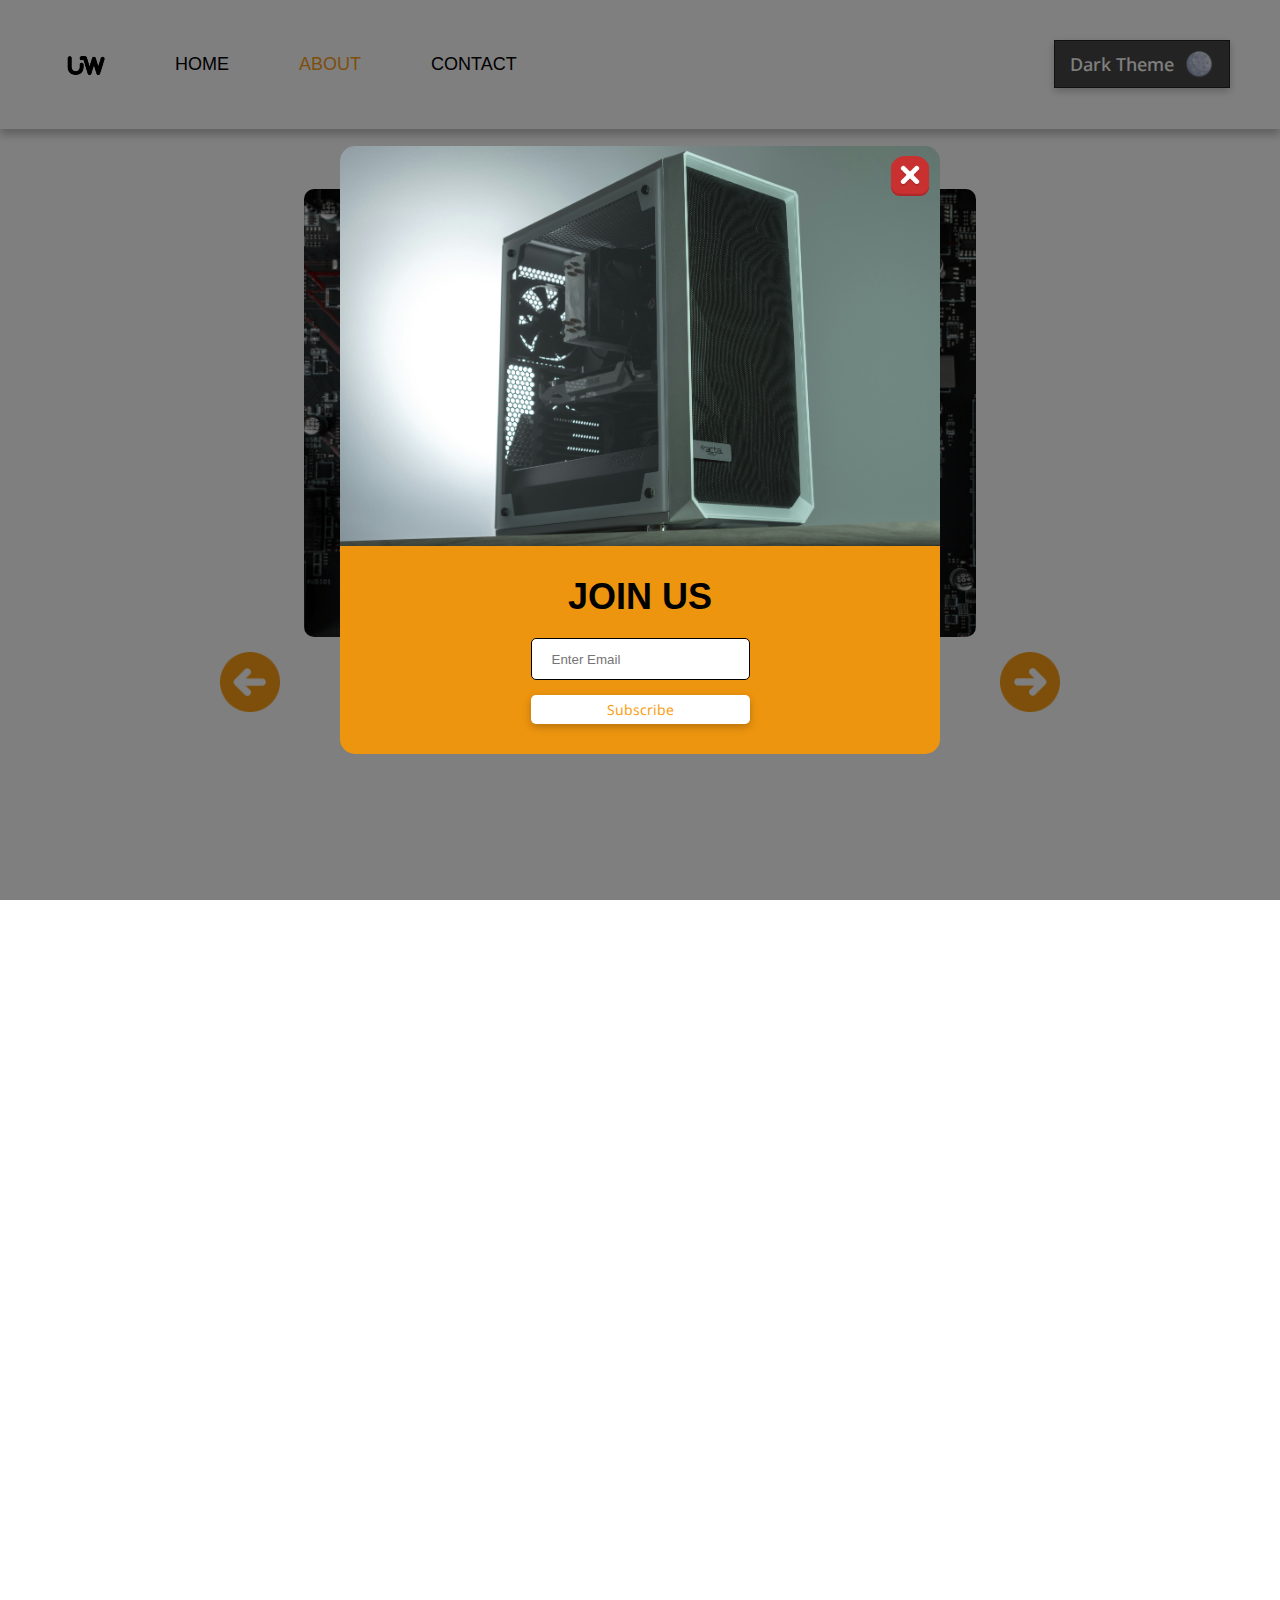
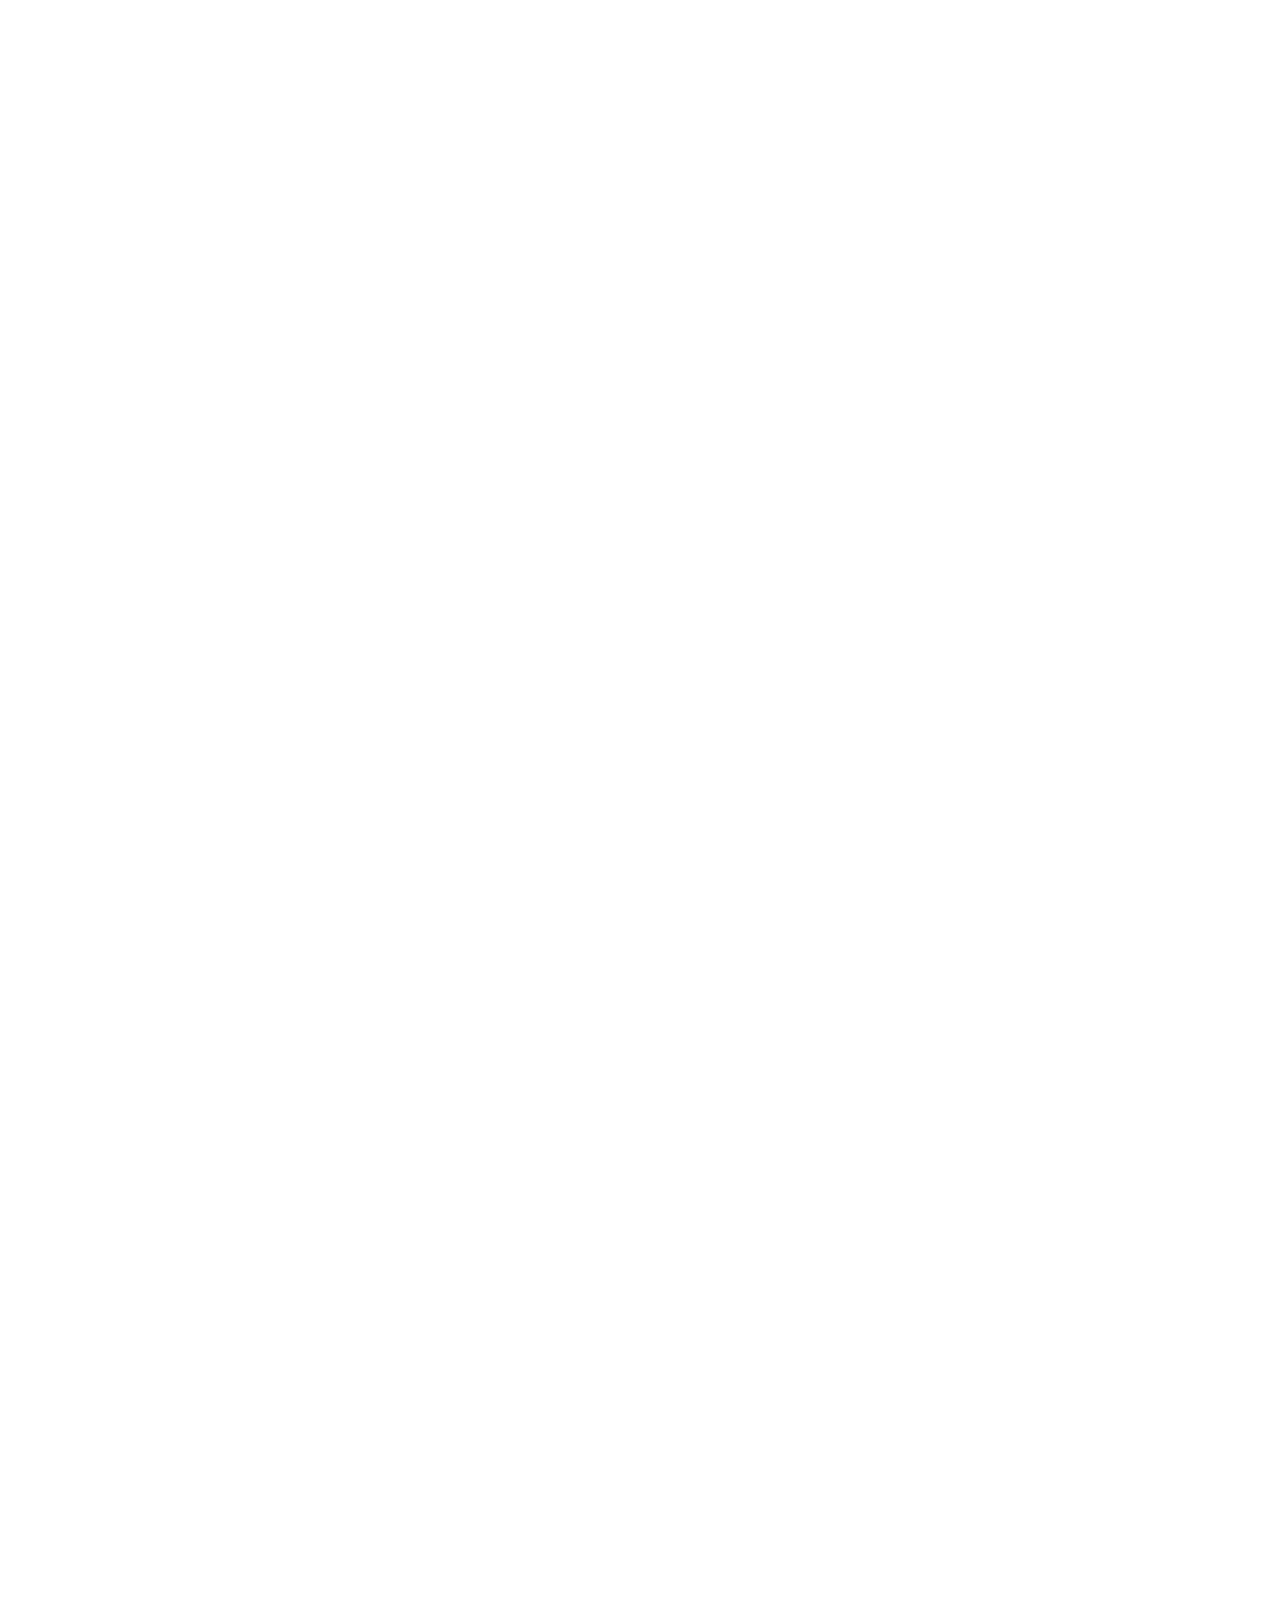
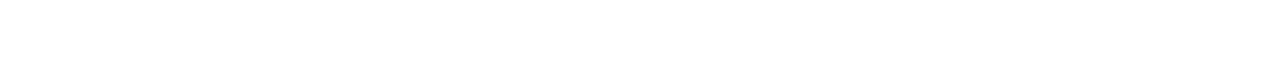
==== about.html @ 7d469d28 "Presque fini" ====
<!DOCTYPE html>
<html lang="en">
  <head>
    <meta charset="UTF-8" />
    <meta name="viewport" content="width=device-width, initial-scale=1.0" />
    <title>Uwon - About</title>
    <link rel="stylesheet" href="assets/css/general.css" />
    <script src="assets/js/about.js" type="module"></script>
  </head>
  <body data-theme="light">
    <nav>
      <div class="link">
        <img class="logo" src="assets/img/uwon-logo.png" alt="" />
      </div>
      <div class="theme">
        <div class="button-theme light hideButton" data-mode="light">
          <p>Light Theme</p>
          <img src="assets/imageContent/sun.png" alt="" />
        </div>
        <div class="button-theme dark" data-mode="dark">
          <p>Dark Theme</p>
          <img src="assets/imageContent/full-moon.png" alt="" />
        </div>
      </div>
    </nav>
    <main>
      <section class="popup_overlay animationHide noOpacity">
        <div class="newsletter">
          <div class="newsletter__exit" data-button="exit">
            <img src="./assets/imageContent/exit.png" alt="" />
          </div>
          <img src="./assets/imageContent/newletter.jpg" alt="" />
          <div class="newsletter__text">
            <h1>Join Us</h1>
            <form action="">
              <input type="email" name="email" placeholder="Enter Email" />
              <div class="button-newsletter">Subscribe</div>
            </form>
          </div>
        </div>
      </section>
      <section class="carousel noOpacity">
        <div class="imageContainer">
          <img src="" alt="" class="image" data-image="main" />
        </div>
        <div class="buttonContainer">
          <div class="button" data-direction="-1">
            <img src="./assets/imageContent/last.png" alt="" />
          </div>
          <div class="button" data-direction="1">
            <img src="./assets/imageContent/next.png" alt="" />
          </div>
        </div>
      </section>
      <section class="content noOpacity">
        <h1>About</h1>
        <p>
          Welcome to Uwons Tech, your ultimate destination for all things
          PC-related. Our store offers a comprehensive range of products
          designed to meet the needs of both casual users and tech enthusiasts.
          Whether you're looking for the latest graphics cards, high-performance
          CPUs, reliable motherboards, or fast SSDs, we have everything you need
          to build, upgrade, or repair your computer. Our knowledgeable staff is
          dedicated to providing expert advice and helping you find the perfect
          components for your setup. From gamers seeking cutting-edge technology
          to professionals needing top-tier hardware, Uwons Tech ensures you get
          the best performance out of your PC.
        </p>
        <p>
          <h1>Our Products</h1>
        <p>
          Uwons Tech offers a wide range of tech products to help you build and optimize your setup. From powerful graphics cards, processors, and motherboards to essential peripherals like keyboards, mice, and monitors, we source the best brands in the market. Our carefully curated inventory also includes storage solutions, cooling systems, and accessories that ensure your rig runs smoothly. No matter your tech needs, you'll find the components that deliver top performance at competitive prices.
        </p>
        </p>
      </section>
      <section class="content noOpacity">
        <h1>Why Chose us?</h1>
        <p>
          At Uwons Tech, we believe in providing more than just products—we deliver solutions tailored to your tech needs. Our team is composed of tech enthusiasts who understand the importance of quality and performance in every piece of hardware. Whether you're upgrading your gaming setup, building a custom PC, or looking for the latest tech innovations, we’ve got you covered. With our customer-first approach, we ensure fast shipping, expert advice, and ongoing support so you can shop with confidence and ease.
        </p>
        <p>
          Looking to build your dream PC? Uwons Tech offers expert guidance and the finest components to help bring your vision to life. Whether you’re aiming for a high-performance gaming machine or a workstation for heavy-duty tasks like video editing and 3D rendering, we provide the essential CPU, GPU, RAM, and other components that match your specific needs. Don’t settle for off-the-shelf solutions—experience the power of a custom-built PC with Uwons Tech’s carefully selected parts and expert advice.
        </p>
      </section>
      <section class="content noOpacity">
        <h1>Latest Tech Trends</h1>
        <p>
          Stay ahead of the curve with Uwons Tech as we bring you the latest in cutting-edge technology. From next-gen processors to the most advanced graphics cards and peripherals, we keep our inventory up-to-date with the newest releases from top tech brands. Our blog and product reviews will help you navigate through the evolving landscape of technology, ensuring you make informed choices that keep you on the forefront of innovation.
        </p>
        <p>
          <h1>Support and Services</h1>
          At Uwons Tech, we don’t just sell products—we provide long-term support to ensure your tech runs smoothly. Whether you need help choosing the right component, assistance with installation, or troubleshooting your system, our team of tech experts is here to guide you every step of the way. We also offer repair services and warranty options, so you can rest easy knowing that Uwons Tech has your back, even after your purchase.
        </p>
      </section>

      <section class="content noOpacity">
        <h1>A Propos</h1>
        <p>
          Welcome to Uwons Tech, your ultimate destination for all things
          PC-related. Our store offers a comprehensive range of products
          designed to meet the needs of both casual users and tech enthusiasts.
          Whether you're looking for the latest graphics cards, high-performance
          CPUs, reliable motherboards, or fast SSDs, we have everything you need
          to build, upgrade, or repair your computer. Our knowledgeable staff is
          dedicated to providing expert advice and helping you find the perfect
          components for your setup. From gamers seeking cutting-edge technology
          to professionals needing top-tier hardware, Uwons Tech ensures you get
          the best performance out of your PC.
        </p>
        <p>
          At Uwons Tech, we take pride in not only our extensive product
          selection but also our exceptional customer service. We understand
          that purchasing PC components can be overwhelming, which is why we
          offer personalized support to guide you through every step of the
          process. Our store features a state-of-the-art repair center where our
          skilled technicians can diagnose and fix any hardware issues you may
          encounter. With competitive pricing and frequent promotions, Uwons
          Tech is committed to delivering the best value for your money. Visit
          us today and discover the difference of shopping with a team that
          truly understands and cares about your tech needs.
        </p>
      </section>

      <section class="content noOpacity">
        <h1>A Propos</h1>
        <p>
          Welcome to Uwons Tech, your ultimate destination for all things
          PC-related. Our store offers a comprehensive range of products
          designed to meet the needs of both casual users and tech enthusiasts.
          Whether you're looking for the latest graphics cards, high-performance
          CPUs, reliable motherboards, or fast SSDs, we have everything you need
          to build, upgrade, or repair your computer. Our knowledgeable staff is
          dedicated to providing expert advice and helping you find the perfect
          components for your setup. From gamers seeking cutting-edge technology
          to professionals needing top-tier hardware, Uwons Tech ensures you get
          the best performance out of your PC.
        </p>
        <p>
          At Uwons Tech, we take pride in not only our extensive product
          selection but also our exceptional customer service. We understand
          that purchasing PC components can be overwhelming, which is why we
          offer personalized support to guide you through every step of the
          process. Our store features a state-of-the-art repair center where our
          skilled technicians can diagnose and fix any hardware issues you may
          encounter. With competitive pricing and frequent promotions, Uwons
          Tech is committed to delivering the best value for your money. Visit
          us today and discover the difference of shopping with a team that
          truly understands and cares about your tech needs.
        </p>
      </section>
    </main>
  </body>
</html>
---- assets/css/general.css ----
@import url(aboutStyle.css);
@import url(formStyle.css);
@import url(home.css);
@import url(composante/theme.css);
@import url(composante/scrollEffect.css);
@import url(confirmedPage.css);

@import url(navigation.css);

@import url("https://fonts.googleapis.com/css2?family=Noto+Sans:ital,wght@0,100..900;1,100..900&display=swap");

* {
  margin: 0;
  padding: 0;
}

[data-theme="dark"] {
  --background-color: rgb(51, 51, 51);
  --navigation-background: rgb(85, 85, 85);
  --font-color: rgb(255, 255, 255);
}

[data-theme="light"] {
  --background-color: rgb(255, 255, 255);
  --navigation-background: rgb(255, 255, 255);
  --font-color: rgb(0, 0, 0);
}

body {
  background-color: var(--background-color);
  color: var(--font-color);

  transition: all 0.5s linear;

  & nav {
    background-color: var(--navigation-background);

    transition: all 0.5s linear;

    & a {
      color: var(--font-color);
      transition: all 0.5s linear;
    }
  }
}
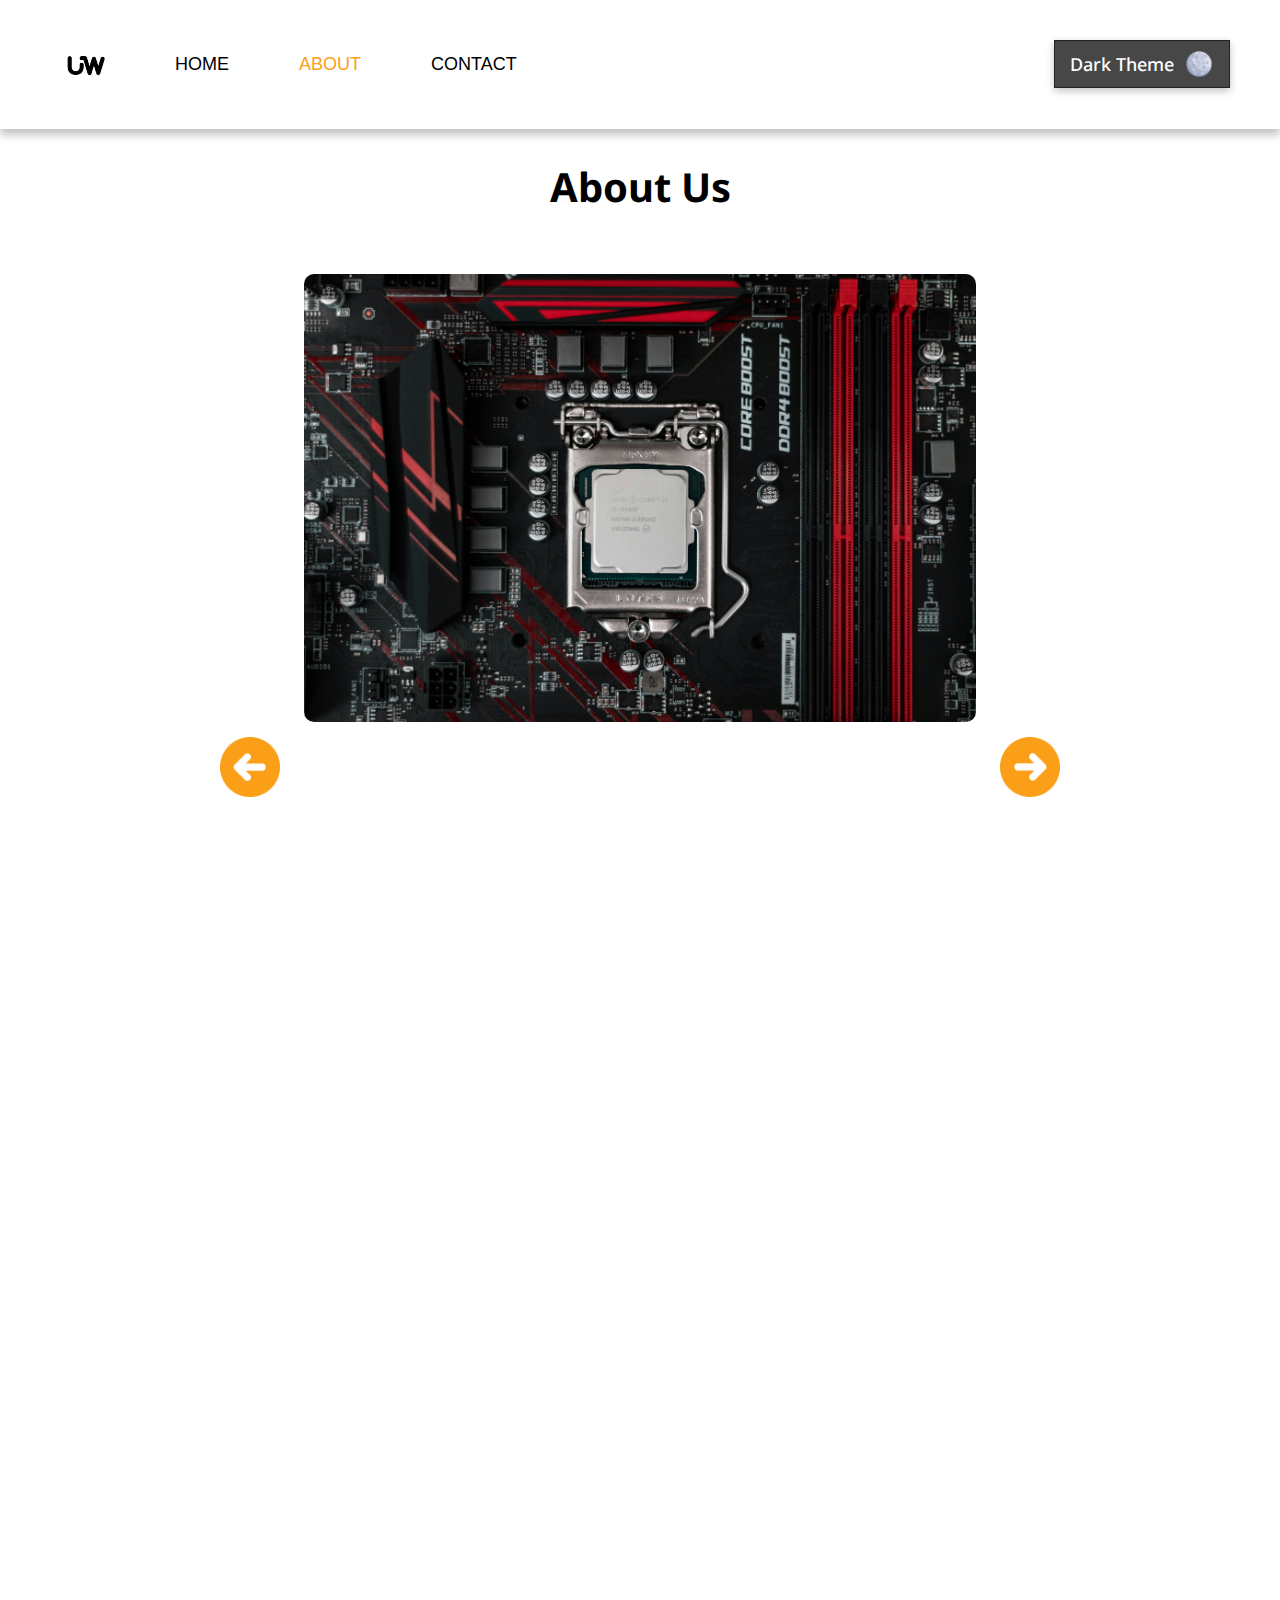
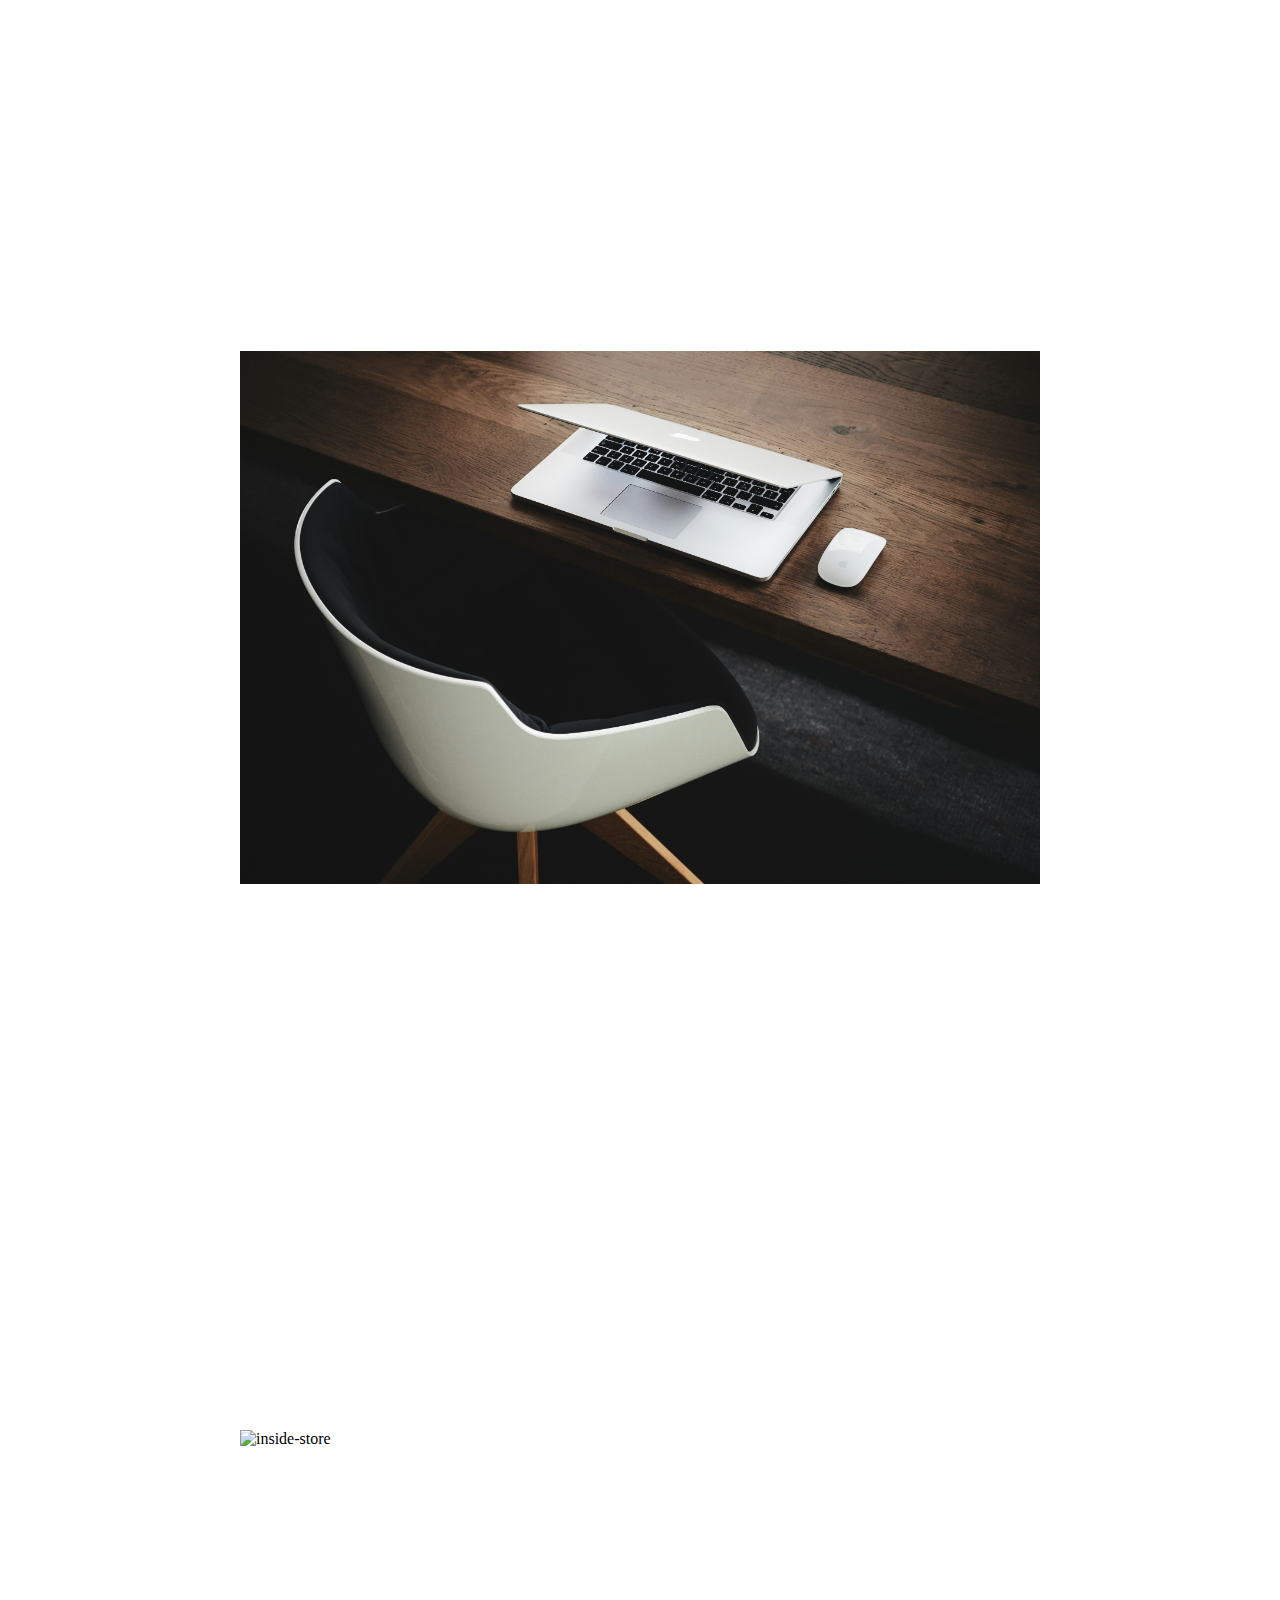
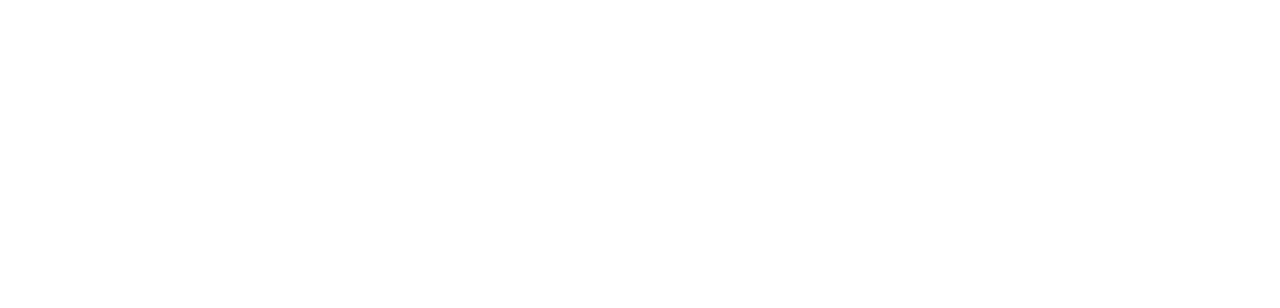
==== commit 13425671: "Projet Fini" ====
--- a/about.html
+++ b/about.html
@@ -24,7 +24,8 @@
       </div>
     </nav>
     <main>
-      <section class="popup_overlay animationHide noOpacity">
+      <h1 class="about-title">About Us</h1>
+      <div class="popup_overlay animationHide">
         <div class="newsletter">
           <div class="newsletter__exit" data-button="exit">
             <img src="./assets/imageContent/exit.png" alt="" />
@@ -38,7 +39,7 @@
             </form>
           </div>
         </div>
-      </section>
+      </div>
       <section class="carousel noOpacity">
         <div class="imageContainer">
           <img src="" alt="" class="image" data-image="main" />
@@ -66,86 +67,75 @@
           to professionals needing top-tier hardware, Uwons Tech ensures you get
           the best performance out of your PC.
         </p>
+        <div class="img">
+          <img
+            data-animate
+            src="./assets/imageContent/about-1.jpg"
+            alt="inside-store"
+          />
+        </div>
+        <h1>Our Products</h1>
         <p>
-          <h1>Our Products</h1>
-        <p>
-          Uwons Tech offers a wide range of tech products to help you build and optimize your setup. From powerful graphics cards, processors, and motherboards to essential peripherals like keyboards, mice, and monitors, we source the best brands in the market. Our carefully curated inventory also includes storage solutions, cooling systems, and accessories that ensure your rig runs smoothly. No matter your tech needs, you'll find the components that deliver top performance at competitive prices.
-        </p>
+          Uwons Tech offers a wide range of tech products to help you build and
+          optimize your setup. From powerful graphics cards, processors, and
+          motherboards to essential peripherals like keyboards, mice, and
+          monitors, we source the best brands in the market. Our carefully
+          curated inventory also includes storage solutions, cooling systems,
+          and accessories that ensure your rig runs smoothly. No matter your
+          tech needs, you'll find the components that deliver top performance at
+          competitive prices.
         </p>
       </section>
+      <div class="img">
+        <img
+          data-animate
+          src="./assets/imageContent/about-2.jpg"
+          alt="inside-store"
+        />
+      </div>
       <section class="content noOpacity">
         <h1>Why Chose us?</h1>
         <p>
-          At Uwons Tech, we believe in providing more than just products—we deliver solutions tailored to your tech needs. Our team is composed of tech enthusiasts who understand the importance of quality and performance in every piece of hardware. Whether you're upgrading your gaming setup, building a custom PC, or looking for the latest tech innovations, we’ve got you covered. With our customer-first approach, we ensure fast shipping, expert advice, and ongoing support so you can shop with confidence and ease.
-        </p>
-        <p>
-          Looking to build your dream PC? Uwons Tech offers expert guidance and the finest components to help bring your vision to life. Whether you’re aiming for a high-performance gaming machine or a workstation for heavy-duty tasks like video editing and 3D rendering, we provide the essential CPU, GPU, RAM, and other components that match your specific needs. Don’t settle for off-the-shelf solutions—experience the power of a custom-built PC with Uwons Tech’s carefully selected parts and expert advice.
+          At Uwons Tech, we believe in providing more than just products—we
+          deliver solutions tailored to your tech needs. Our team is composed of
+          tech enthusiasts who understand the importance of quality and
+          performance in every piece of hardware. Whether you're upgrading your
+          gaming setup, building a custom PC, or looking for the latest tech
+          innovations, we’ve got you covered. With our customer-first approach,
+          we ensure fast shipping, expert advice, and ongoing support so you can
+          shop with confidence and ease. Looking to build your dream PC? Uwons
+          Tech offers expert guidance and the finest components to help bring
+          your vision to life. Whether you’re aiming for a high-performance
+          gaming machine or a workstation for heavy-duty tasks like video
+          editing and 3D rendering, we provide the essential CPU, GPU, RAM, and
+          other components that match your specific needs. Don’t settle for
+          off-the-shelf solutions—experience the power of a custom-built PC with
+          Uwons Tech’s carefully selected parts and expert advice.
         </p>
       </section>
+      <div class="img">
+        <img
+          data-animate
+          src="./assets/imageContent/about-3.jpg"
+          alt="inside-store"
+        />
+      </div>
       <section class="content noOpacity">
         <h1>Latest Tech Trends</h1>
         <p>
-          Stay ahead of the curve with Uwons Tech as we bring you the latest in cutting-edge technology. From next-gen processors to the most advanced graphics cards and peripherals, we keep our inventory up-to-date with the newest releases from top tech brands. Our blog and product reviews will help you navigate through the evolving landscape of technology, ensuring you make informed choices that keep you on the forefront of innovation.
-        </p>
-        <p>
-          <h1>Support and Services</h1>
-          At Uwons Tech, we don’t just sell products—we provide long-term support to ensure your tech runs smoothly. Whether you need help choosing the right component, assistance with installation, or troubleshooting your system, our team of tech experts is here to guide you every step of the way. We also offer repair services and warranty options, so you can rest easy knowing that Uwons Tech has your back, even after your purchase.
-        </p>
-      </section>
-
-      <section class="content noOpacity">
-        <h1>A Propos</h1>
-        <p>
-          Welcome to Uwons Tech, your ultimate destination for all things
-          PC-related. Our store offers a comprehensive range of products
-          designed to meet the needs of both casual users and tech enthusiasts.
-          Whether you're looking for the latest graphics cards, high-performance
-          CPUs, reliable motherboards, or fast SSDs, we have everything you need
-          to build, upgrade, or repair your computer. Our knowledgeable staff is
-          dedicated to providing expert advice and helping you find the perfect
-          components for your setup. From gamers seeking cutting-edge technology
-          to professionals needing top-tier hardware, Uwons Tech ensures you get
-          the best performance out of your PC.
-        </p>
-        <p>
-          At Uwons Tech, we take pride in not only our extensive product
-          selection but also our exceptional customer service. We understand
-          that purchasing PC components can be overwhelming, which is why we
-          offer personalized support to guide you through every step of the
-          process. Our store features a state-of-the-art repair center where our
-          skilled technicians can diagnose and fix any hardware issues you may
-          encounter. With competitive pricing and frequent promotions, Uwons
-          Tech is committed to delivering the best value for your money. Visit
-          us today and discover the difference of shopping with a team that
-          truly understands and cares about your tech needs.
-        </p>
-      </section>
-
-      <section class="content noOpacity">
-        <h1>A Propos</h1>
-        <p>
-          Welcome to Uwons Tech, your ultimate destination for all things
-          PC-related. Our store offers a comprehensive range of products
-          designed to meet the needs of both casual users and tech enthusiasts.
-          Whether you're looking for the latest graphics cards, high-performance
-          CPUs, reliable motherboards, or fast SSDs, we have everything you need
-          to build, upgrade, or repair your computer. Our knowledgeable staff is
-          dedicated to providing expert advice and helping you find the perfect
-          components for your setup. From gamers seeking cutting-edge technology
-          to professionals needing top-tier hardware, Uwons Tech ensures you get
-          the best performance out of your PC.
-        </p>
-        <p>
-          At Uwons Tech, we take pride in not only our extensive product
-          selection but also our exceptional customer service. We understand
-          that purchasing PC components can be overwhelming, which is why we
-          offer personalized support to guide you through every step of the
-          process. Our store features a state-of-the-art repair center where our
-          skilled technicians can diagnose and fix any hardware issues you may
-          encounter. With competitive pricing and frequent promotions, Uwons
-          Tech is committed to delivering the best value for your money. Visit
-          us today and discover the difference of shopping with a team that
-          truly understands and cares about your tech needs.
+          Stay ahead of the curve with Uwons Tech as we bring you the latest in
+          cutting-edge technology. From next-gen processors to the most advanced
+          graphics cards and peripherals, we keep our inventory up-to-date with
+          the newest releases from top tech brands. Our blog and product reviews
+          will help you navigate through the evolving landscape of technology,
+          ensuring you make informed choices that keep you on the forefront of
+          innovation. At Uwons Tech, we don’t just sell products—we provide
+          long-term support to ensure your tech runs smoothly. Whether you need
+          help choosing the right component, assistance with installation, or
+          troubleshooting your system, our team of tech experts is here to guide
+          you every step of the way. We also offer repair services and warranty
+          options, so you can rest easy knowing that Uwons Tech has your back,
+          even after your purchase.
         </p>
       </section>
     </main>
